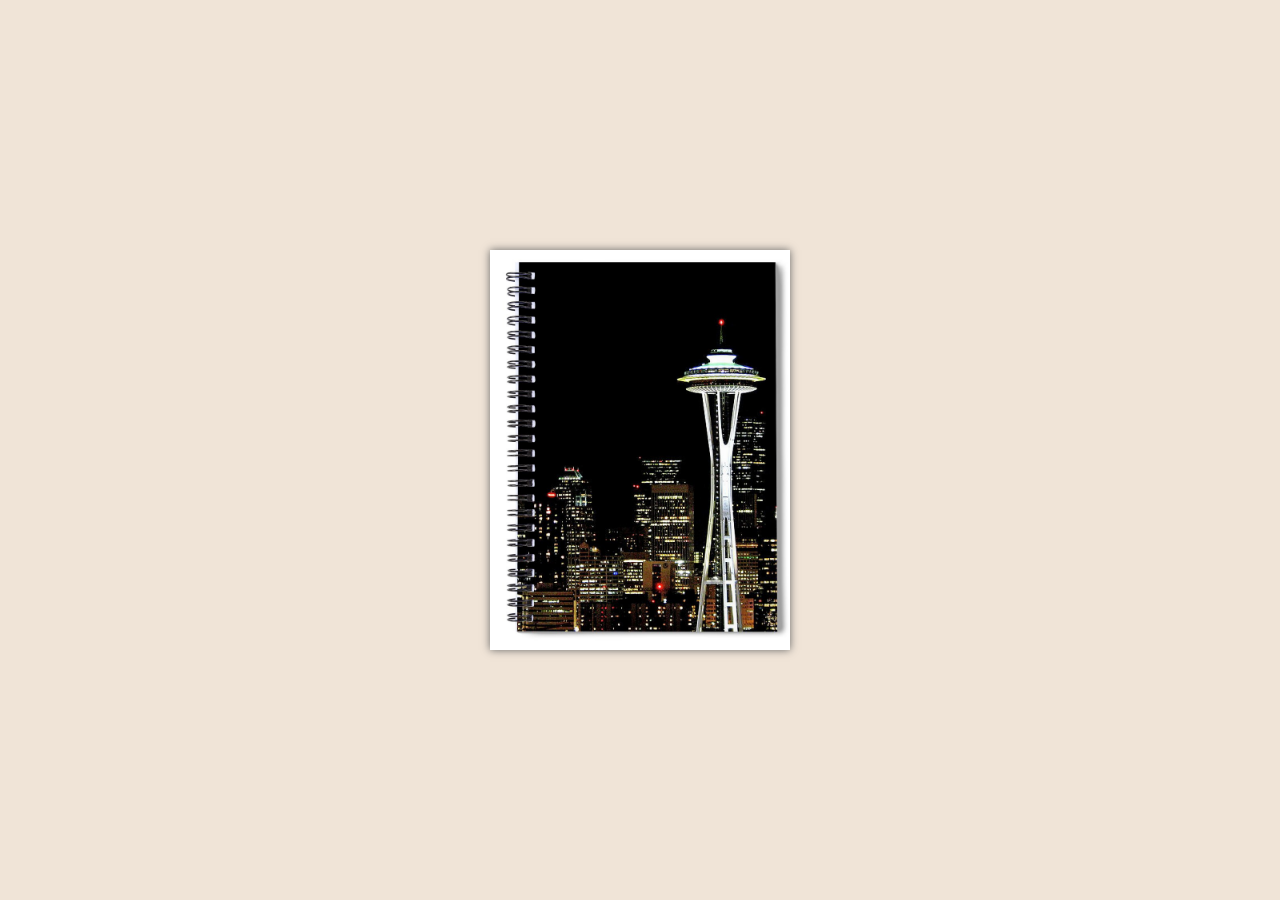
==== open.html @ 2ec7fea9 "added input form, local stoarge, opening page transition" ====
<!DOCTYPE html>
<html lang="en">
<head>
    <meta charset="UTF-8">
    <meta name="viewport" content="width=device-width, initial-scale=1.0">
    <title>Notebook Entry Page</title>
    <link rel="stylesheet" href="./css/lock.css">
</head>
<body>
  <div class="notebook" onclick="flipNotebook()">
    <div class="notebook-inner">
        <div class="cover">
            <!-- Cover content here -->
        </div>
       
    </div>
</div>


    <script src="./js/lock.js"></script>
</body>
</html>
---- css/lock.css ----
body, html {
  height: 100%;
  margin: 0;
  display: flex;
  justify-content: center;
  align-items: center;
  background-color: #f0e4d7;
}

.notebook {
  width: 300px;
  height: 400px;
  background-color: #fff;
  box-shadow: 0 0 8px #666;
  position: relative;
  transform: perspective(1000px) rotateY(0deg);
  transition: transform 1s;
}

.cover {
  width: 100%;
  height: 100%;
  position: absolute;
  left: 0;
  background-image: url('../assets/seattle-notebook.jpg'); /* Add your notebook cover image */
  background-size: cover;
  z-index: 2;
}

.lock {
  width: 40px;
  height: 60px;
  background-image: url('lock-icon.png'); /* Add your lock icon image */
  background-size: cover;
  position: absolute;
  top: 50%;
  left: 50%;
  transform: translate(-50%, -50%);
  cursor: pointer;
}

.notebook-inner {
  width: 100%;
  height: 100%;
  position: relative;
  transition: transform 1s;
  transform-style: preserve-3d;
  cursor: pointer;
}

.cover, .content {
  width: 100%;
  height: 100%;
  position: absolute;
  backface-visibility: hidden;
}

.cover {
  /* Your cover styling */
  z-index: 2;
}

.content {
  /* Style your blank page here */
  background-color: white; /* Example: a blank page */
  transform: rotateY(180deg); /* Flip the backside */
}

/* When notebook is flipped */
.notebook.flipped .notebook-inner {
  transform: rotateY(180deg);
  
}
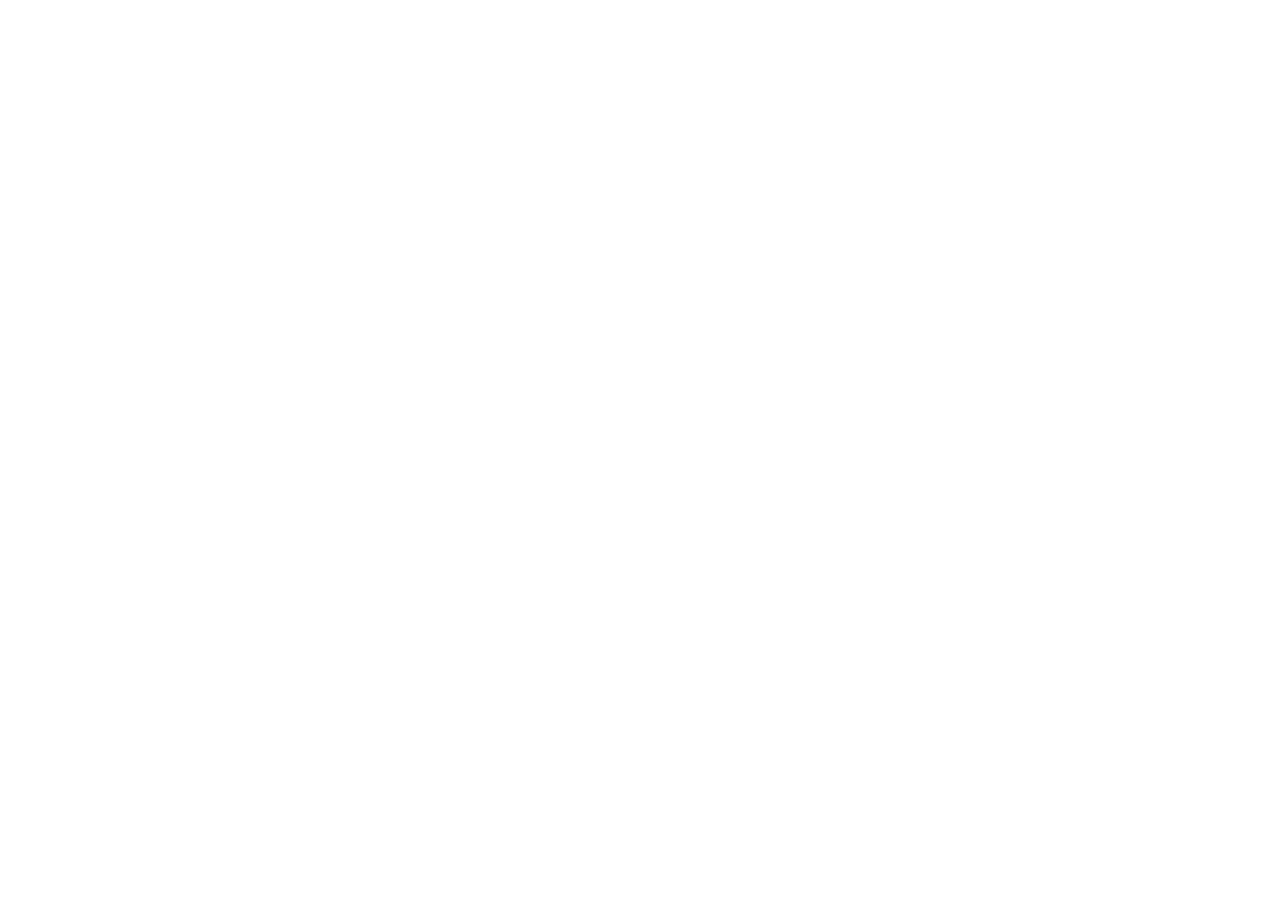
==== commit bd8a7b17: "Edits to html files" ====
--- a/open.html
+++ b/open.html
@@ -1,22 +1,26 @@
 <!DOCTYPE html>
 <html lang="en">
+
 <head>
     <meta charset="UTF-8">
     <meta name="viewport" content="width=device-width, initial-scale=1.0">
     <title>Notebook Entry Page</title>
     <link rel="stylesheet" href="./css/lock.css">
+    <link rel="stylesheet" href="./css/cursor.css">
 </head>
+
 <body>
-  <div class="notebook" onclick="flipNotebook()">
-    <div class="notebook-inner">
-        <div class="cover">
-            <!-- Cover content here -->
+    <div class="notebook" onclick="flipNotebook()">
+        <div class="notebook-inner">
+            <div class="cover">
+                <!-- Cover content here -->
+            </div>
+
         </div>
-       
     </div>
-</div>
 
 
     <script src="./js/lock.js"></script>
 </body>
-</html>
+
+</html>--- a/css/cursor.css
+++ b/css/cursor.css
@@ -0,0 +1,7 @@
+body.on-open-page {
+  cursor: url('./img/key-cursor.png'), auto;
+}
+
+#taskList li.custom-cursor-pen {
+  cursor: url('./img/pen-cursor.png'), auto;
+}